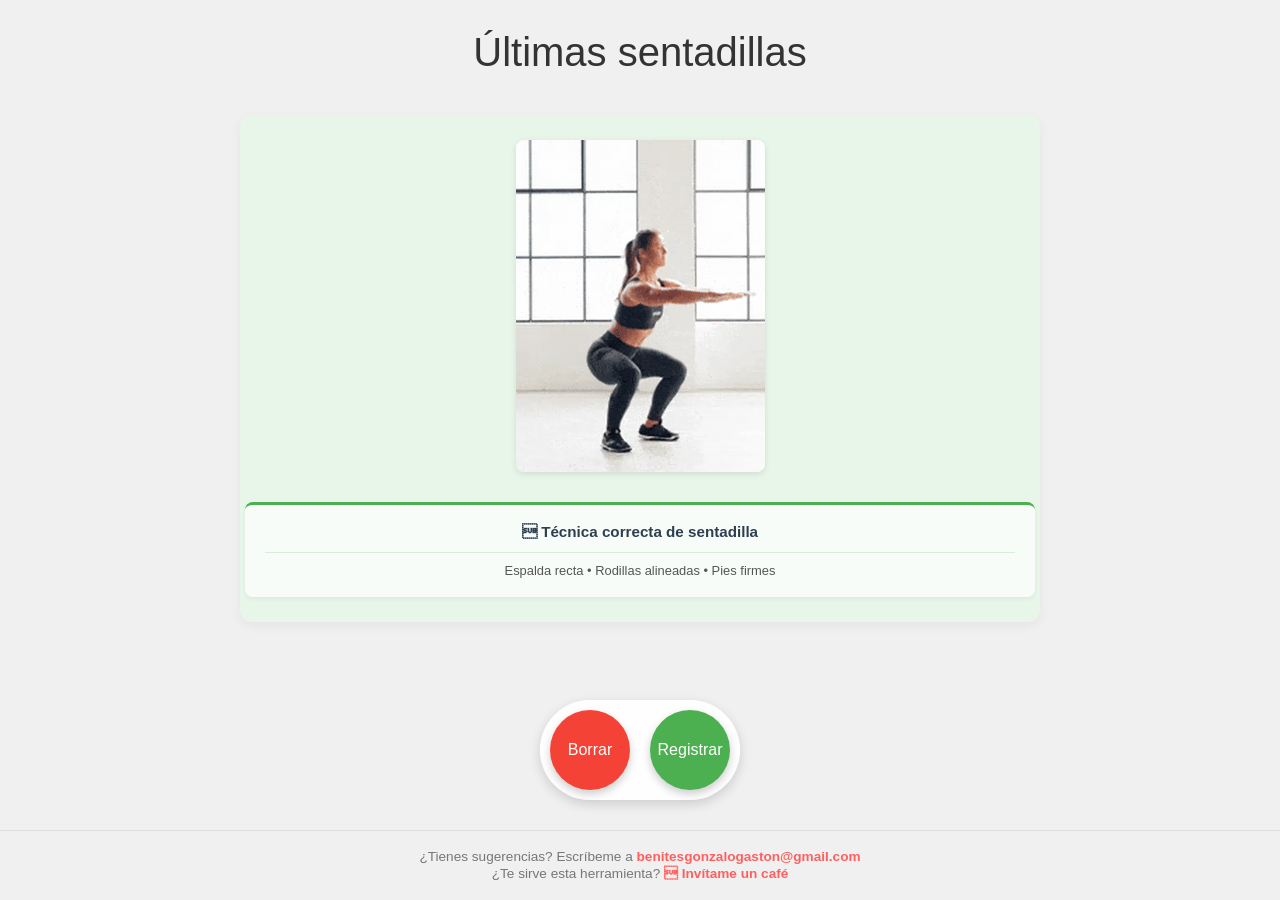
==== index.html @ f159cb7e "Update index.html" ====
<!DOCTYPE html>
<html lang="es">
<head>
    <meta charset="UTF-8" />
    <meta name="viewport" content="width=device-width, initial-scale=1.0" />
    <title>Últimas sentadillas</title>
    <link rel="stylesheet" href="https://gnzalobnites.github.io/ultimas-sentadillas/css/styles.css" />
</head>
<body>
    <div class="titulo">Últimas sentadillas</div>
    
    <div id="fechaContainer" class="fecha-container"></div>
    
    <div class="contenedor-principal">
        <div class="tabla-container" id="tablaContainer">
            <table id="tablaSeries">
                <tbody>
                    <!-- Las filas se agregarán aquí dinámicamente -->
                </tbody>
            </table>
        </div>
        
        <div class="cronometro-container">
            <div id="cronometro">00:00:00</div>
            <div style="font-size: 1em; margin-top: 5px; color: #666;">Tiempo de descanso</div>
        </div>
        
        <div class="gif-container" id="gifContainer">
            <img src="https://gnzalobnites.github.io/ultimas-sentadillas/media/sentadilla.gif" alt="Persona haciendo una sentadilla con técnica correcta" />
            <div class="gif-texto">
                 Técnica correcta de sentadilla
                <span class="gif-texto-separador">Espalda recta • Rodillas alineadas • Pies firmes</span>
            </div>
        </div>
    </div>
    
    <div class="botones-container">
        <button 
            class="boton boton-borrar" 
            aria-label="Borrar todas las series registradas"
            onclick="borrarDatos()"
        >
            Borrar
        </button>
        <button 
            class="boton boton-registrar" 
            aria-label="Registrar nueva serie"
            onclick="registrarSerie()"
        >
            Registrar
        </button>
    </div>

    <footer>
        <div>¿Tienes sugerencias? Escríbeme a 
            <a href="mailto:benitesgonzalogaston@gmail.com">benitesgonzalogaston@gmail.com</a>
        </div>
        <div>¿Te sirve esta herramienta? 
            <a href="https://www.buymeacoffee.com/gnzbenitesh" target="_blank"> Invítame un café</a>
        </div>
    </footer>

    <script src="https://gnzalobnites.github.io/ultimas-sentadillas/js/script.js"></script>
</body>
</html>
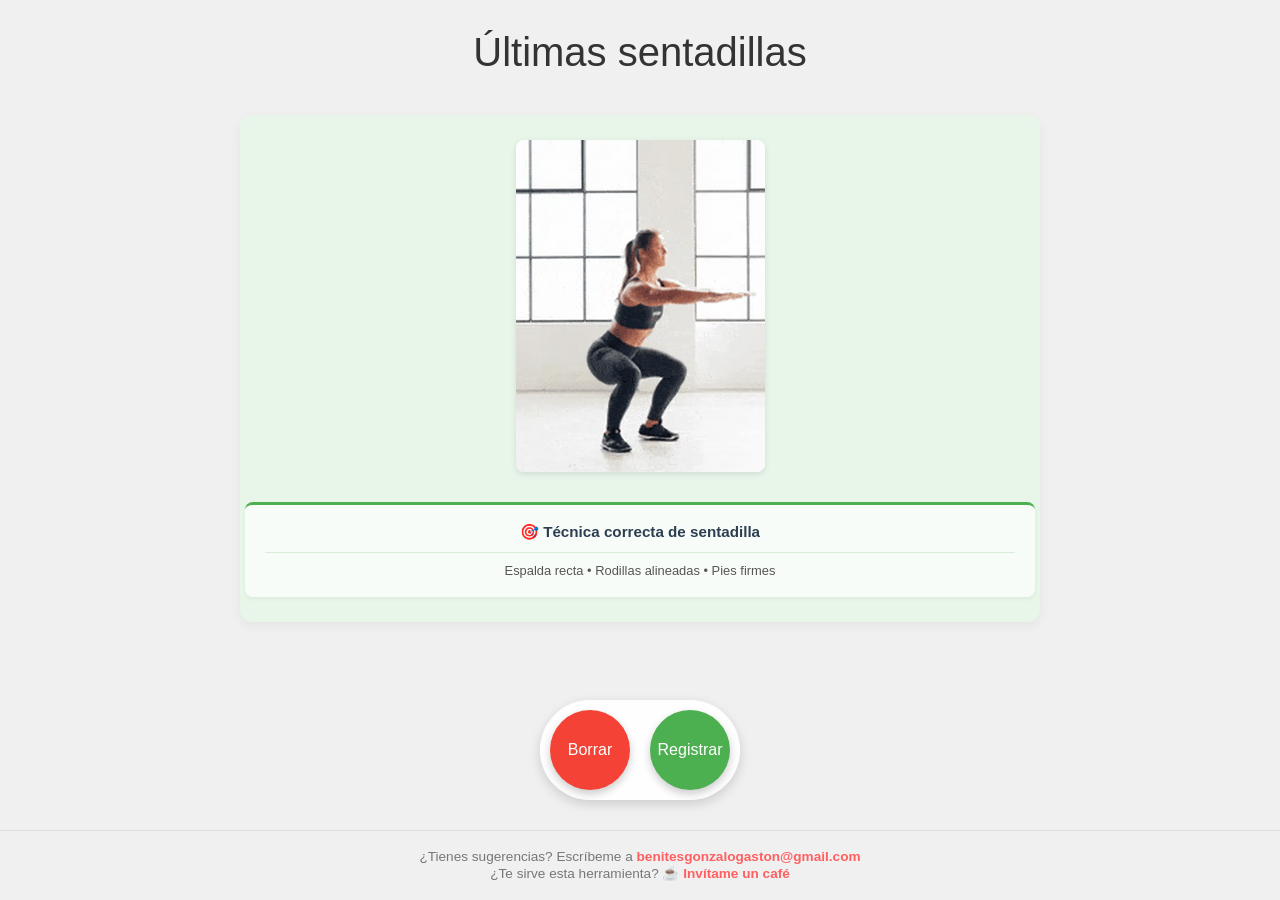
==== commit 94d9d200: "Update index.html" ====
--- a/index.html
+++ b/index.html
@@ -25,30 +25,33 @@
             <div style="font-size: 1em; margin-top: 5px; color: #666;">Tiempo de descanso</div>
         </div>
         
-        <div class="gif-container" id="gifContainer">
-            <img src="https://gnzalobnites.github.io/ultimas-sentadillas/media/sentadilla.gif" alt="Persona haciendo una sentadilla con técnica correcta" />
-            <div class="gif-texto">
-                 Técnica correcta de sentadilla
-                <span class="gif-texto-separador">Espalda recta • Rodillas alineadas • Pies firmes</span>
+        <!-- Contenedor combinado: GIF + Botones -->
+        <div class="gif-y-botones-container">
+            <div class="gif-container" id="gifContainer">
+                <img src="https://gnzalobnites.github.io/ultimas-sentadillas/media/sentadilla.gif" alt="Persona haciendo una sentadilla con técnica correcta" />
+                <div class="gif-texto">
+                    🎯 Técnica correcta de sentadilla
+                    <span class="gif-texto-separador">Espalda recta • Rodillas alineadas • Pies firmes</span>
+                </div>
+            </div>
+            
+            <div class="botones-container">
+                <button 
+                    class="boton boton-borrar" 
+                    aria-label="Borrar todas las series registradas"
+                    onclick="borrarDatos()"
+                >
+                    Borrar
+                </button>
+                <button 
+                    class="boton boton-registrar" 
+                    aria-label="Registrar nueva serie"
+                    onclick="registrarSerie()"
+                >
+                    Registrar
+                </button>
             </div>
         </div>
-    </div>
-    
-    <div class="botones-container">
-        <button 
-            class="boton boton-borrar" 
-            aria-label="Borrar todas las series registradas"
-            onclick="borrarDatos()"
-        >
-            Borrar
-        </button>
-        <button 
-            class="boton boton-registrar" 
-            aria-label="Registrar nueva serie"
-            onclick="registrarSerie()"
-        >
-            Registrar
-        </button>
     </div>
 
     <footer>
@@ -56,7 +59,7 @@
             <a href="mailto:benitesgonzalogaston@gmail.com">benitesgonzalogaston@gmail.com</a>
         </div>
         <div>¿Te sirve esta herramienta? 
-            <a href="https://www.buymeacoffee.com/gnzbenitesh" target="_blank"> Invítame un café</a>
+            <a href="https://www.buymeacoffee.com/gnzbenitesh " target="_blank">☕ Invítame un café</a>
         </div>
     </footer>
 
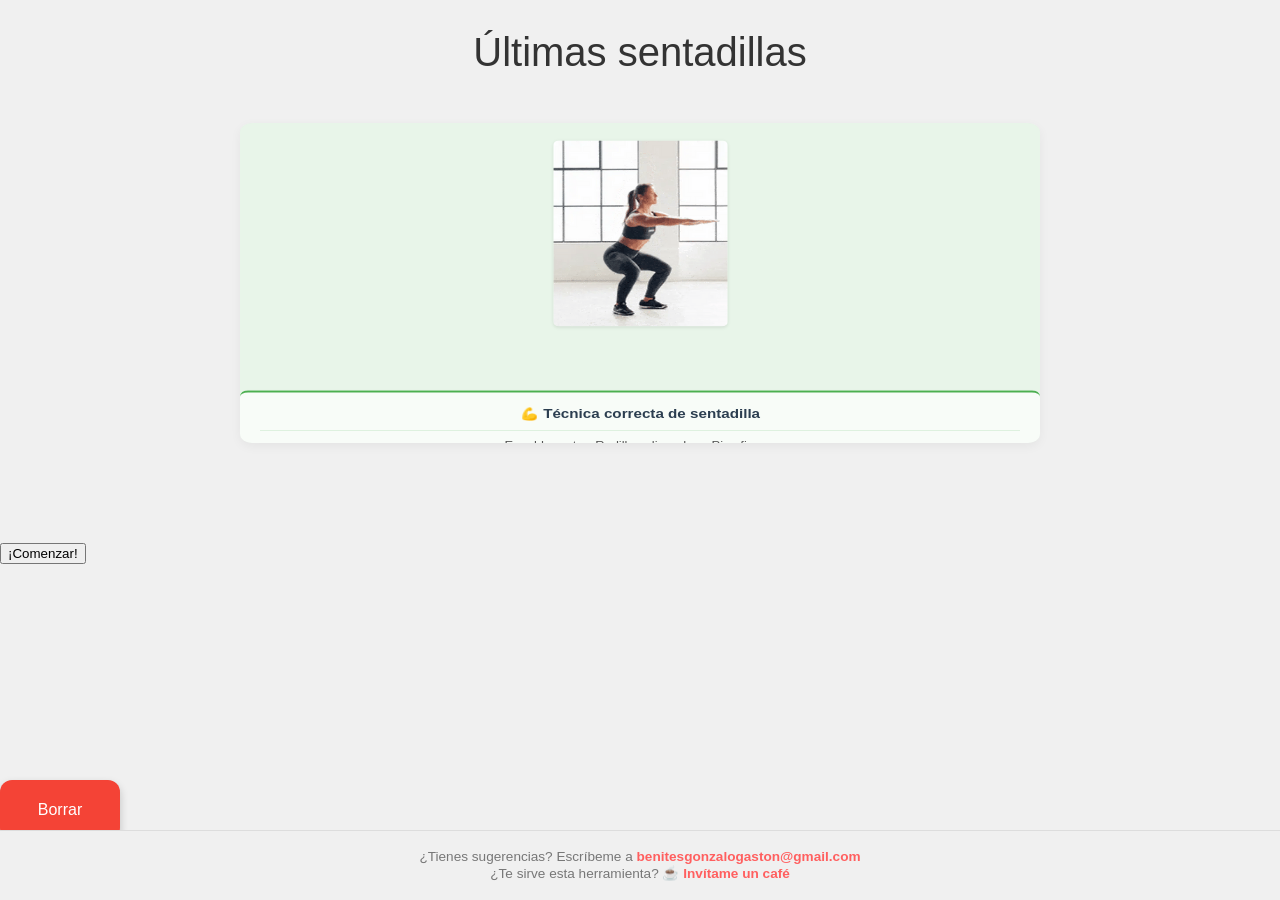
==== commit 8106cf2b: "Update index.html" ====
--- a/index.html
+++ b/index.html
@@ -4,7 +4,7 @@
     <meta charset="UTF-8" />
     <meta name="viewport" content="width=device-width, initial-scale=1.0" />
     <title>Últimas sentadillas</title>
-    <link rel="stylesheet" href="https://gnzalobnites.github.io/ultimas-sentadillas/css/styles.css" />
+    <link rel="stylesheet" href="css/styles.css" />
 </head>
 <body>
     <div class="titulo">Últimas sentadillas</div>
@@ -25,33 +25,37 @@
             <div style="font-size: 1em; margin-top: 5px; color: #666;">Tiempo de descanso</div>
         </div>
         
-        <!-- Contenedor combinado: GIF + Botones -->
-        <div class="gif-y-botones-container">
-            <div class="gif-container" id="gifContainer">
-                <img src="https://gnzalobnites.github.io/ultimas-sentadillas/media/sentadilla.gif" alt="Persona haciendo una sentadilla con técnica correcta" />
-                <div class="gif-texto">
-                    🎯 Técnica correcta de sentadilla
-                    <span class="gif-texto-separador">Espalda recta • Rodillas alineadas • Pies firmes</span>
-                </div>
-            </div>
-            
-            <div class="botones-container">
-                <button 
-                    class="boton boton-borrar" 
-                    aria-label="Borrar todas las series registradas"
-                    onclick="borrarDatos()"
-                >
-                    Borrar
-                </button>
-                <button 
-                    class="boton boton-registrar" 
-                    aria-label="Registrar nueva serie"
-                    onclick="registrarSerie()"
-                >
-                    Registrar
-                </button>
+        <!-- Solo el GIF (sin botones) -->
+        <div class="gif-container" id="gifContainer">
+            <img src="media/sentadilla.gif" alt="Persona haciendo una sentadilla con técnica correcta" />
+            <div class="gif-texto">
+                💪 Técnica correcta de sentadilla
+                <span class="gif-texto-separador">Espalda recta • Rodillas alineadas • Pies firmes</span>
             </div>
         </div>
+
+        <!-- Botón para comenzar entrenamiento -->
+        <div class="boton-comenzar-container" id="botonComenzarContainer">
+            <button id="botonComenzar" class="boton-comenzar">¡Comenzar!</button>
+        </div>
+    </div>
+
+    <!-- Botones fijos (solo visibles cuando hay registros) -->
+    <div class="botones-fijos" id="botonesFijos">
+        <button 
+            class="boton boton-borrar" 
+            aria-label="Borrar todas las series registradas"
+            onclick="borrarDatos()"
+        >
+            Borrar
+        </button>
+        <button 
+            class="boton boton-registrar" 
+            aria-label="Registrar nueva serie"
+            onclick="registrarSerie()"
+        >
+            Registrar
+        </button>
     </div>
 
     <footer>
@@ -59,10 +63,10 @@
             <a href="mailto:benitesgonzalogaston@gmail.com">benitesgonzalogaston@gmail.com</a>
         </div>
         <div>¿Te sirve esta herramienta? 
-            <a href="https://www.buymeacoffee.com/gnzbenitesh " target="_blank">☕ Invítame un café</a>
+            <a href="https://www.buymeacoffee.com/gnzbenitesh" target="_blank">☕ Invítame un café</a>
         </div>
     </footer>
 
-    <script src="https://gnzalobnites.github.io/ultimas-sentadillas/js/script.js"></script>
+    <script src="js/script.js"></script>
 </body>
 </html>
--- a/css/styles.css
+++ b/css/styles.css
@@ -0,0 +1,424 @@
+/* Constantes */
+:root {
+    --altura-footer: 70px;
+    --espacio-botones-footer: 30px;
+    --altura-botones: 80px;
+    --altura-titulo: 120px;
+    --espacio-consistente: 20px; /* Espacio consistente entre elementos */
+}
+
+body {
+    margin: 0;
+    padding: 0;
+    font-family: Arial, sans-serif;
+    background-color: #f0f0f0;
+    min-height: 100vh;
+    display: flex;
+    flex-direction: column;
+    position: relative;
+    overflow-y: hidden; /* Eliminar desplazamiento vertical */
+}
+
+.titulo {
+    text-align: center;
+    padding-top: 30px;
+    font-size: 2.5em;
+    color: #333;
+    position: relative;
+    z-index: 1;
+    flex-shrink: 0;
+    margin-bottom: calc(var(--espacio-consistente) * 0.4);
+}
+
+.fecha-container {
+    text-align: center;
+    font-size: 1.5em;
+    color: #555;
+    width: 80%;
+    max-width: 800px;
+    margin-left: auto;
+    margin-right: auto;
+    display: none;
+    flex-shrink: 0;
+    margin-bottom: var(--espacio-consistente);
+}
+
+/* CONTENEDOR PRINCIPAL FLEXIBLE */
+.contenedor-principal {
+    width: 100%;
+    flex: 1;
+    display: flex;
+    flex-direction: column;
+    position: relative;
+    overflow-y: auto;
+    padding-bottom: 20px; /* Margen inferior ajustado */
+}
+
+/* Contenedores principales con ancho consistente */
+.tabla-container,
+.cronometro-container,
+.gif-container,
+.gif-y-botones-container {
+    width: 80%;
+    max-width: 800px;
+    margin-left: auto;
+    margin-right: auto;
+    box-sizing: border-box;
+}
+
+.tabla-container {
+    max-height: 0;
+    overflow-y: hidden;
+    transition: max-height 0.3s ease;
+    margin-top: var(--espacio-consistente);
+    margin-bottom: var(--espacio-consistente);
+    flex-shrink: 0;
+}
+
+.tabla-container.con-registros {
+    max-height: 35vh;
+    overflow-y: auto;
+    display: block;
+    flex-shrink: 0;
+}
+
+/* Mostrar fecha y cronómetro cuando haya registros */
+.contenedor-principal.con-registros .fecha-container,
+.contenedor-principal.con-registros .cronometro-container {
+    display: block;
+}
+
+.cronometro-container {
+    display: none;
+    margin-top: var(--espacio-consistente);
+    margin-bottom: var(--espacio-consistente);
+    font-size: 1.8em;
+    color: #333;
+    text-align: center;
+    padding: 15px;
+    background-color: #e8f5e9;
+    border-radius: 10px;
+    box-shadow: 0 2px 4px rgba(0,0,0,0.1);
+    transition: all 0.3s ease;
+    opacity: 0;
+    transform: translateY(-10px);
+    flex-shrink: 0;
+}
+
+.cronometro-container.mostrar {
+    opacity: 1;
+    transform: translateY(0);
+}
+
+table {
+    width: 100%;
+    border-collapse: collapse;
+}
+
+td {
+    padding: 10px;
+    text-align: center;
+    font-size: 1.5em;
+    color: #444;
+}
+
+.contenido-celda {
+    display: flex;
+    align-items: center;
+    justify-content: center;
+}
+
+.boton-eliminar {
+    background-color: #ff6b6b;
+    color: white;
+    border: none;
+    border-radius: 4px;
+    padding: 5px 10px;
+    cursor: pointer;
+    font-size: 0.9em;
+    margin-left: 10px;
+}
+
+.boton-eliminar:hover {
+    background-color: #ff5252;
+}
+
+/* NUEVO CONTENEDOR COMBINADO */
+.gif-y-botones-container {
+    display: flex;
+    flex-direction: column;
+    align-items: center;
+    margin-top: var(--espacio-consistente);
+    margin-bottom: var(--espacio-consistente);
+}
+
+/* GIF CONTAINER */
+
+.gif-container {
+    display: flex;
+    flex-direction: column;
+    align-items: center;
+    justify-content: center;
+    width: 100%;
+    padding: 20px; /* Reducido de 25px a 20px (~20% menos en padding vertical total) */
+    background-color: #e8f5e9;
+    border-radius: 12px;
+    box-shadow: 0 4px 12px rgba(0, 0, 0, 0.05);
+    transition: all 0.3s ease;
+    margin-bottom: 20px;
+    max-height: 400px; /* Límite visual general */
+    overflow: hidden;
+}
+
+/* Aplicar reducción adicional al contenedor cuando se muestra */
+.contenedor-principal:not(.con-registros) .gif-container {
+    /* Altura efectiva reducida ~20% respecto al estado original */
+    transform: scaleY(0.8);
+    transform-origin: top;
+}
+
+.gif-container img {
+    max-width: 100%;
+    max-height: 375px;
+    border-radius: 8px;
+    box-shadow: 0 2px 6px rgba(0, 0, 0, 0.1);
+    margin-bottom: 20px;
+    transform: scale(0.70); /* Reduce el tamaño del GIF en un 30% */
+    transform-origin: center;
+}
+
+.gif-texto {
+    width: 100%;
+    text-align: center;
+    font-size: 0.95em;
+    color: #2c3e50;
+    background-color: rgba(255, 255, 255, 0.7);
+    padding: 15px 20px;
+    font-weight: 600;
+    line-height: 1.6;
+    border-radius: 8px;
+    border-top: 3px solid #4CAF50;
+    box-shadow: 0 2px 4px rgba(0, 0, 0, 0.05);
+    margin-top: 10px;
+}
+
+.gif-texto-separador {
+    display: block;
+    font-size: 0.85em;
+    font-weight: normal;
+    color: #555;
+    margin-top: 8px;
+    padding-top: 8px;
+    border-top: 1px solid rgba(76, 175, 80, 0.2);
+}
+
+/* BOTONES DENTRO DEL MISMO CONTENEDOR */
+.botones-container {
+    display: flex;
+    gap: 20px;
+    background: rgba(255, 255, 255, 0.9);
+    padding: 10px;
+    border-radius: 15px;
+    box-shadow: 0 4px 12px rgba(0,0,0,0.15);
+    backdrop-filter: blur(5px);
+    justify-content: center;
+    width: 100%;
+}
+
+.boton {
+    width: 120px;
+    height: 60px;
+    border-radius: 12px;
+    border: none;
+    color: white;
+    font-size: 1em;
+    cursor: pointer;
+    box-shadow: 0 4px 8px rgba(0,0,0,0.2);
+    display: flex;
+    align-items: center;
+    justify-content: center;
+    text-align: center;
+    transition: all 0.2s ease;
+}
+
+.boton-registrar { background-color: #4CAF50; }
+.boton-borrar { background-color: #f44336; }
+
+.boton-registrar:hover { background-color: #45a049; transform: scale(1.05); }
+.boton-borrar:hover { background-color: #d32f2f; transform: scale(1.05); }
+.boton:active { transform: scale(0.95); }
+
+/* Scroll personalizado */
+.tabla-container::-webkit-scrollbar {
+    width: 8px;
+}
+.tabla-container::-webkit-scrollbar-track {
+    background: #f1f1f1;
+    border-radius: 4px;
+}
+.tabla-container::-webkit-scrollbar-thumb {
+    background: #c1c1c1;
+    border-radius: 4px;
+}
+.tabla-container::-webkit-scrollbar-thumb:hover {
+    background: #a8a8a8;
+}
+
+/* FOOTER FIJO */
+footer {
+    position: fixed;
+    bottom: 0;
+    width: 100%;
+    text-align: center;
+    font-size: 0.85em;
+    color: #777;
+    padding: 8px 20px;
+    box-sizing: border-box;
+    background-color: #f0f0f0;
+    border-top: 1px solid #ddd;
+    height: var(--altura-footer);
+    display: flex;
+    flex-direction: column;
+    justify-content: center;
+    line-height: 1.2;
+    z-index: 99;
+}
+
+footer a {
+    color: #444;
+    text-decoration: underline;
+}
+footer a:last-child {
+    color: #FF5F5F;
+    text-decoration: none;
+    font-weight: bold;
+}
+
+/* RESPONSIVE */
+@media (max-width: 768px) {
+    .tabla-container,
+    .cronometro-container,
+    .gif-container,
+    .fecha-container,
+    .gif-y-botones-container {
+        width: 90%;
+    }
+
+    .gif-container {
+        padding: 20px;
+        margin-bottom: 15px;
+    }
+
+    .gif-container img {
+        max-height: 300px;
+        margin-bottom: 15px;
+        transform: scale(0.7); /* Mantiene la reducción del 30% en dispositivos móviles */
+    }
+
+    .gif-texto {
+        font-size: 0.9em;
+        padding: 12px 15px;
+    }
+
+    .gif-texto-separador {
+        font-size: 0.8em;
+    }
+
+    :root {
+        --altura-footer: 65px;
+        --espacio-botones-footer: 25px;
+        --espacio-consistente: 15px;
+    }
+
+    .botones-container {
+        gap: 15px;
+        padding: 8px;
+    }
+
+    .tabla-container.con-registros {
+        margin-bottom: var(--espacio-consistente);
+        max-height: 30vh;
+    }
+
+    .cronometro-container {
+        margin-bottom: var(--espacio-consistente);
+    }
+
+    .contenedor-principal {
+        padding-bottom: 20px;
+    }
+}
+
+@media (max-height: 700px) {
+    .titulo {
+        padding-top: 20px;
+        font-size: 2em;
+    }
+
+    .gif-container {
+        padding: 15px;
+        margin-bottom: 12px;
+    }
+
+    .gif-container img {
+        max-height: 270px;
+        margin-bottom: 12px;
+        transform: scale(0.7); /* Mantiene la reducción del 30% */
+    }
+
+    .gif-texto {
+        padding: 10px 12px;
+        font-size: 0.85em;
+    }
+
+    .gif-texto-separador {
+        font-size: 0.75em;
+    }
+}
+
+@media (max-height: 550px) {
+    .gif-container {
+        padding: 10px;
+        margin-bottom: 10px;
+    }
+
+    .gif-container img {
+        max-height: 210px;
+        margin-bottom: 10px;
+        transform: scale(0.7); /* Mantiene la reducción del 30% */
+    }
+
+    .gif-texto {
+        padding: 8px 10px;
+        font-size: 0.8em;
+    }
+
+    .gif-texto-separador {
+        font-size: 0.7em;
+        margin-top: 5px;
+        padding-top: 5px;
+    }
+}
+
+/* Scroll oculto en todo el cuerpo */
+* {
+    scrollbar-width: none;
+}
+*::-webkit-scrollbar {
+    display: none;
+}
+
+/* Altura calculada para contenedor principal */
+.contenedor-principal {
+    height: calc(100vh - var(--altura-titulo) - var(--altura-footer) - 4 * var(--espacio-consistente));
+    overflow-y: auto;
+}
+
+.contenedor-principal.con-registros {
+    height: calc(100vh - var(--altura-titulo) - var(--altura-footer) - 3 * var(--espacio-consistente));
+}
+
+/* Ocultar el GIF cuando hay registros */
+.contenedor-principal.con-registros .gif-y-botones-container .gif-container {
+    display: none;
+    }
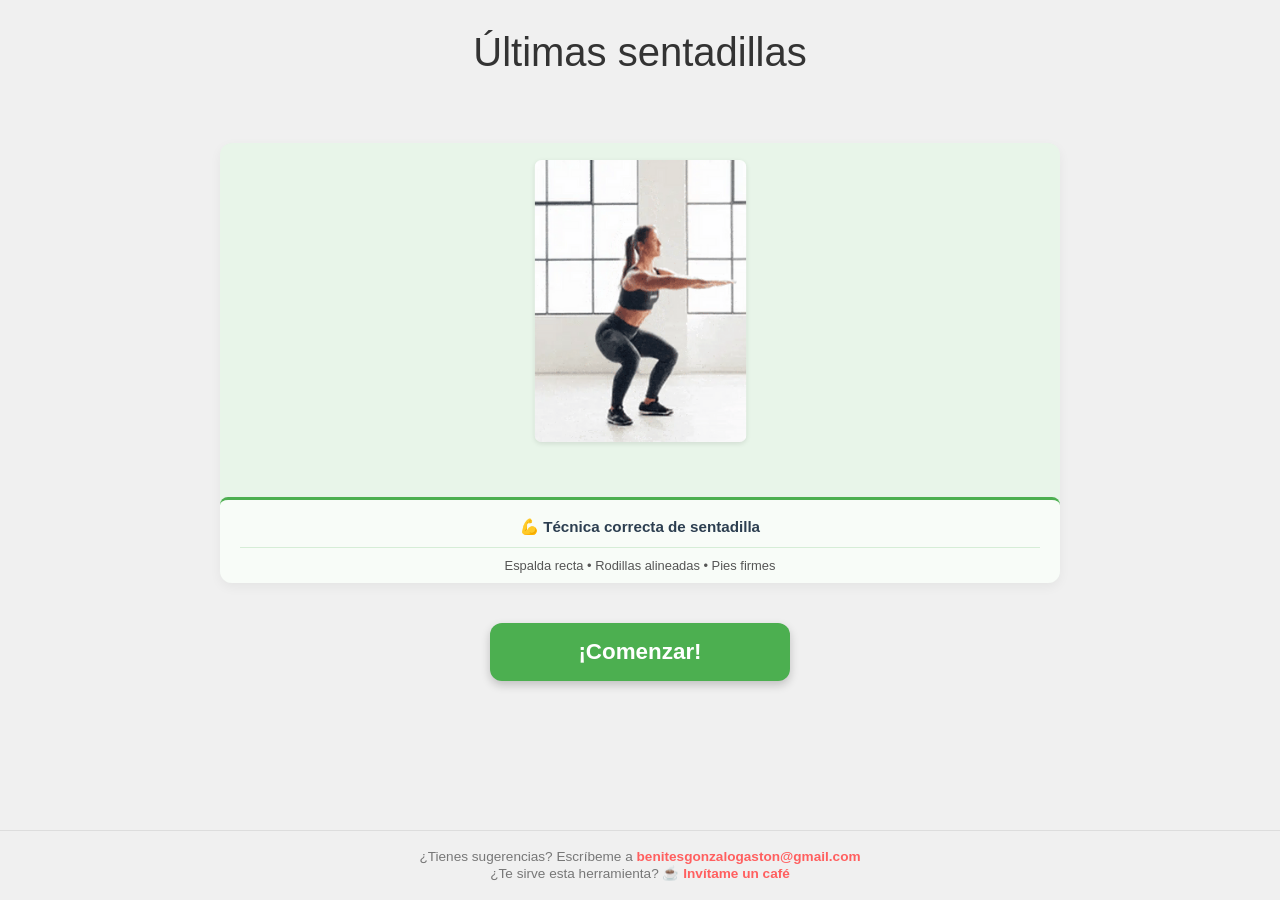
==== commit 56fea213: "Update index.html" ====
--- a/index.html
+++ b/index.html
@@ -4,7 +4,7 @@
     <meta charset="UTF-8" />
     <meta name="viewport" content="width=device-width, initial-scale=1.0" />
     <title>Últimas sentadillas</title>
-    <link rel="stylesheet" href="css/styles.css" />
+    <link rel="stylesheet" href="https://gnzalobnites.github.io/ultimas-sentadillas/css/styles.css" />
 </head>
 <body>
     <div class="titulo">Últimas sentadillas</div>
@@ -27,7 +27,7 @@
         
         <!-- Solo el GIF (sin botones) -->
         <div class="gif-container" id="gifContainer">
-            <img src="media/sentadilla.gif" alt="Persona haciendo una sentadilla con técnica correcta" />
+            <img src="/media/sentadilla.gif" alt="Persona haciendo una sentadilla con técnica correcta" />
             <div class="gif-texto">
                 💪 Técnica correcta de sentadilla
                 <span class="gif-texto-separador">Espalda recta • Rodillas alineadas • Pies firmes</span>
@@ -67,6 +67,6 @@
         </div>
     </footer>
 
-    <script src="js/script.js"></script>
+    <script src="https://gnzalobnites.github.io/ultimas-sentadillas/js/script.js"></script>
 </body>
 </html>
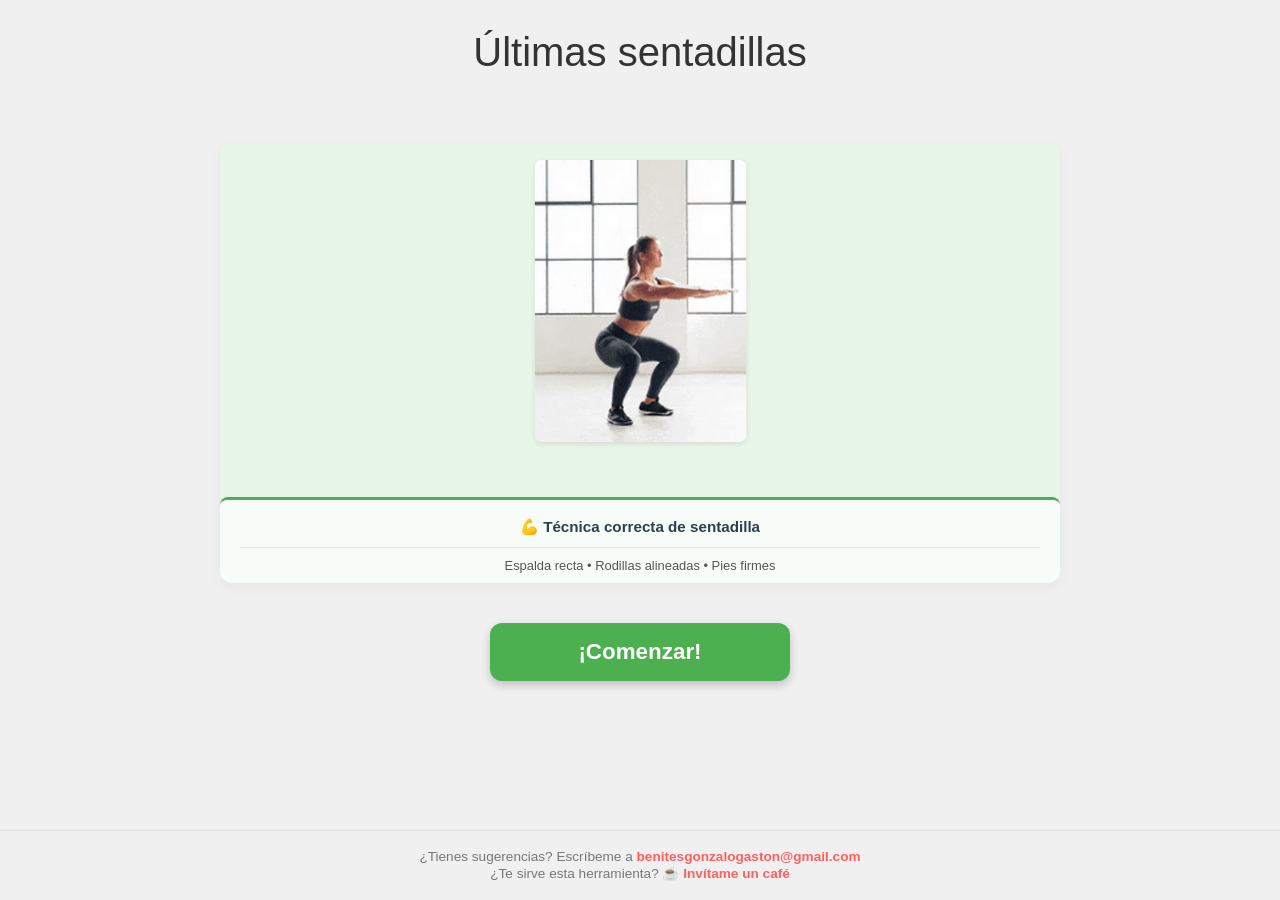
==== commit 9faa323a: "Update index.html" ====
--- a/index.html
+++ b/index.html
@@ -27,7 +27,7 @@
         
         <!-- Solo el GIF (sin botones) -->
         <div class="gif-container" id="gifContainer">
-            <img src="/media/sentadilla.gif" alt="Persona haciendo una sentadilla con técnica correcta" />
+            <img src="media/sentadilla.gif" alt="Persona haciendo una sentadilla con técnica correcta" />
             <div class="gif-texto">
                 💪 Técnica correcta de sentadilla
                 <span class="gif-texto-separador">Espalda recta • Rodillas alineadas • Pies firmes</span>
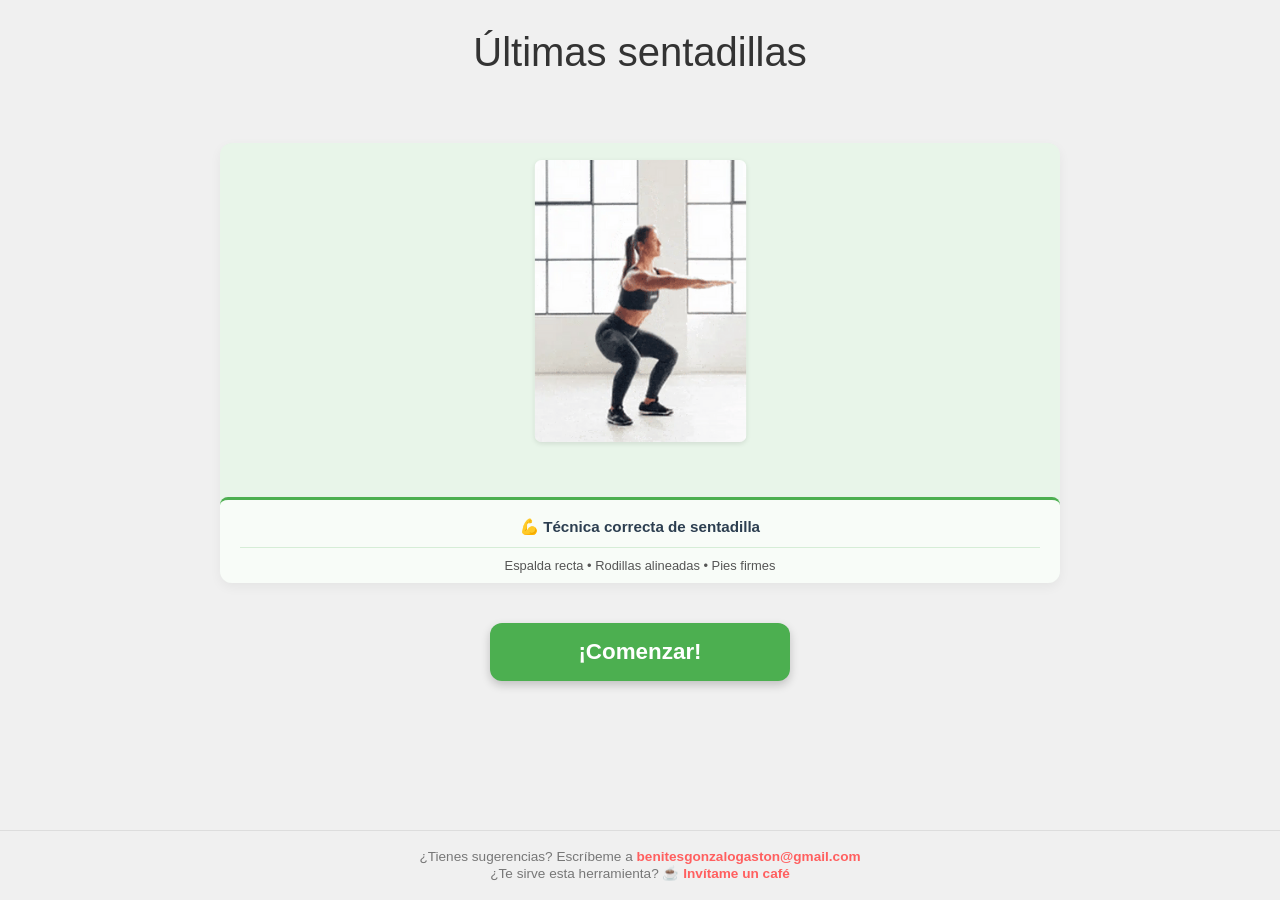
==== commit beb8274e: "Update index.html" ====
--- a/index.html
+++ b/index.html
@@ -4,7 +4,7 @@
     <meta charset="UTF-8" />
     <meta name="viewport" content="width=device-width, initial-scale=1.0" />
     <title>Últimas sentadillas</title>
-    <link rel="stylesheet" href="https://gnzalobnites.github.io/ultimas-sentadillas/css/styles.css" />
+    <link rel="stylesheet" href="css/styles.css" />
 </head>
 <body>
     <div class="titulo">Últimas sentadillas</div>
@@ -67,6 +67,6 @@
         </div>
     </footer>
 
-    <script src="https://gnzalobnites.github.io/ultimas-sentadillas/js/script.js"></script>
+    <script src="js/script.js"></script>
 </body>
 </html>
--- a/css/styles.css
+++ b/css/styles.css
@@ -0,0 +1,350 @@
+/* Constantes */
+:root {
+    --altura-footer: 70px;
+    --altura-botones-fijos: 80px;
+    --espacio-botones-footer: 10px;
+    --altura-titulo: 120px;
+    --espacio-consistente: 20px;
+}
+
+body {
+    margin: 0;
+    padding: 0;
+    font-family: Arial, sans-serif;
+    background-color: #f0f0f0;
+    min-height: 100vh;
+    display: flex;
+    flex-direction: column;
+    position: relative;
+    overflow-y: hidden;
+}
+
+.titulo {
+    text-align: center;
+    padding-top: 30px;
+    font-size: 2.5em;
+    color: #333;
+    flex-shrink: 0;
+    margin-bottom: calc(var(--espacio-consistente) * 0.4);
+}
+
+.fecha-container {
+    text-align: center;
+    font-size: 1.5em;
+    color: #555;
+    width: 80%;
+    max-width: 800px;
+    margin: 0 auto var(--espacio-consistente);
+    display: none;
+}
+
+/* CONTENEDOR PRINCIPAL */
+.contenedor-principal {
+    width: 100%;
+    flex: 1;
+    display: flex;
+    flex-direction: column;
+    overflow-y: auto;
+    padding-bottom: var(--altura-botones-fijos);
+    box-sizing: border-box;
+}
+
+/* Altura dinámica */
+.contenedor-principal {
+    height: calc(100vh - var(--altura-titulo) - var(--altura-footer));
+}
+
+.contenedor-principal.con-registros {
+    height: calc(100vh - var(--altura-titulo) - var(--altura-footer) - var(--altura-botones-fijos) - var(--espacio-botones-footer));
+}
+
+/* Tabla */
+.tabla-container {
+    width: 80%;
+    max-width: 800px;
+    margin: var(--espacio-consistente) auto;
+    max-height: 0;
+    overflow-y: hidden;
+    transition: max-height 0.3s ease;
+}
+
+.tabla-container.con-registros {
+    max-height: 35vh;
+    overflow-y: auto;
+    display: block;
+}
+
+/* Cronómetro */
+.cronometro-container {
+    display: none;
+    width: 80%;
+    max-width: 800px;
+    margin: var(--espacio-consistente) auto;
+    font-size: 1.8em;
+    color: #333;
+    text-align: center;
+    padding: 15px;
+    background-color: #e8f5e9;
+    border-radius: 10px;
+    box-shadow: 0 2px 4px rgba(0,0,0,0.1);
+    opacity: 0;
+    transform: translateY(-10px);
+    transition: all 0.3s ease;
+}
+
+.cronometro-container.mostrar {
+    opacity: 1;
+    transform: translateY(0);
+}
+
+/* GIF */
+.gif-container {
+    width: 80%;
+    max-width: 800px;
+    margin: var(--espacio-consistente) auto;
+    display: flex;
+    flex-direction: column;
+    align-items: center;
+    justify-content: center;
+    padding: 20px;
+    background-color: #e8f5e9;
+    border-radius: 12px;
+    box-shadow: 0 4px 12px rgba(0, 0, 0, 0.05);
+    max-height: 400px;
+    overflow: hidden;
+}
+
+/* Ocultar GIF cuando hay registros */
+.contenedor-principal.con-registros .gif-container,
+.contenedor-principal.con-registros .boton-comenzar-container {
+    display: none;
+}
+
+.gif-container img {
+    max-width: 100%;
+    max-height: 375px;
+    border-radius: 8px;
+    box-shadow: 0 2px 6px rgba(0, 0, 0, 0.1);
+    margin-bottom: 20px;
+    transform: scale(0.85);
+    transform-origin: center;
+}
+
+.gif-texto {
+    width: 100%;
+    text-align: center;
+    font-size: 0.95em;
+    color: #2c3e50;
+    background-color: rgba(255, 255, 255, 0.7);
+    padding: 15px 20px;
+    font-weight: 600;
+    line-height: 1.6;
+    border-radius: 8px;
+    border-top: 3px solid #4CAF50;
+    box-shadow: 0 2px 4px rgba(0, 0, 0, 0.05);
+    margin-top: 10px;
+}
+
+.gif-texto-separador {
+    display: block;
+    font-size: 0.85em;
+    font-weight: normal;
+    color: #555;
+    margin-top: 8px;
+    padding-top: 8px;
+    border-top: 1px solid rgba(76, 175, 80, 0.2);
+}
+
+/* BOTÓN COMENZAR */
+.boton-comenzar-container {
+    width: 80%;
+    max-width: 800px;
+    margin: var(--espacio-consistente) auto;
+    display: flex;
+    justify-content: center;
+}
+
+.boton-comenzar {
+    background-color: #4CAF50;
+    color: white;
+    border: none;
+    border-radius: 12px;
+    padding: 16px 32px;
+    font-size: 1.4em;
+    font-weight: bold;
+    cursor: pointer;
+    box-shadow: 0 4px 10px rgba(0,0,0,0.2);
+    transition: all 0.2s ease;
+    width: 100%;
+    max-width: 300px;
+}
+
+.boton-comenzar:hover {
+    background-color: #45a049;
+    transform: scale(1.03);
+}
+
+.boton-comenzar:active {
+    transform: scale(0.98);
+}
+
+/* BOTONES FIJOS */
+.botones-fijos {
+    position: fixed;
+    bottom: var(--altura-footer);
+    left: 50%;
+    transform: translateX(-50%);
+    display: none;
+    gap: 20px;
+    background: rgba(255, 255, 255, 0.9);
+    padding: 10px 20px;
+    border-radius: 15px;
+    box-shadow: 0 4px 12px rgba(0,0,0,0.15);
+    backdrop-filter: blur(5px);
+    z-index: 100;
+}
+
+.contenedor-principal.con-registros ~ .botones-fijos {
+    display: flex;
+    justify-content: center;
+}
+
+.boton {
+    width: 120px;
+    height: 60px;
+    border-radius: 12px;
+    border: none;
+    color: white;
+    font-size: 1em;
+    cursor: pointer;
+    box-shadow: 0 4px 8px rgba(0,0,0,0.2);
+    display: flex;
+    align-items: center;
+    justify-content: center;
+    text-align: center;
+    transition: all 0.2s ease;
+}
+
+.boton-registrar { background-color: #4CAF50; }
+.boton-borrar { background-color: #f44336; }
+
+.boton-registrar:hover { background-color: #45a049; transform: scale(1.05); }
+.boton-borrar:hover { background-color: #d32f2f; transform: scale(1.05); }
+.boton:active { transform: scale(0.95); }
+
+/* Tabla estilos */
+table {
+    width: 100%;
+    border-collapse: collapse;
+}
+
+td {
+    padding: 10px;
+    text-align: center;
+    font-size: 1.5em;
+    color: #444;
+}
+
+.contenido-celda {
+    display: flex;
+    align-items: center;
+    justify-content: center;
+}
+
+.boton-eliminar {
+    background-color: #ff6b6b;
+    color: white;
+    border: none;
+    border-radius: 4px;
+    padding: 5px 10px;
+    cursor: pointer;
+    font-size: 0.9em;
+    margin-left: 10px;
+}
+
+.boton-eliminar:hover {
+    background-color: #ff5252;
+}
+
+/* Scroll personalizado (solo en tabla) */
+.tabla-container::-webkit-scrollbar {
+    width: 8px;
+}
+.tabla-container::-webkit-scrollbar-track {
+    background: #f1f1f1;
+    border-radius: 4px;
+}
+.tabla-container::-webkit-scrollbar-thumb {
+    background: #c1c1c1;
+    border-radius: 4px;
+}
+.tabla-container::-webkit-scrollbar-thumb:hover {
+    background: #a8a8a8;
+}
+
+/* FOOTER */
+footer {
+    position: fixed;
+    bottom: 0;
+    width: 100%;
+    text-align: center;
+    font-size: 0.85em;
+    color: #777;
+    padding: 8px 20px;
+    box-sizing: border-box;
+    background-color: #f0f0f0;
+    border-top: 1px solid #ddd;
+    height: var(--altura-footer);
+    display: flex;
+    flex-direction: column;
+    justify-content: center;
+    line-height: 1.2;
+    z-index: 99;
+}
+
+footer a {
+    color: #444;
+    text-decoration: underline;
+}
+footer a:last-child {
+    color: #FF5F5F;
+    text-decoration: none;
+    font-weight: bold;
+}
+
+/* RESPONSIVE */
+@media (max-width: 768px) {
+    :root {
+        --altura-footer: 65px;
+        --altura-botones-fijos: 70px;
+        --espacio-consistente: 15px;
+    }
+
+    .botones-fijos {
+        gap: 15px;
+        padding: 8px 15px;
+    }
+
+    .boton {
+        width: 110px;
+        height: 55px;
+        font-size: 0.95em;
+    }
+
+    .boton-comenzar {
+        font-size: 1.2em;
+        padding: 14px 24px;
+    }
+
+    .tabla-container.con-registros {
+        max-height: 30vh;
+    }
+}
+
+/* Ocultar scroll global */
+* {
+    scrollbar-width: none;
+}
+*::-webkit-scrollbar {
+    display: none;
+    }
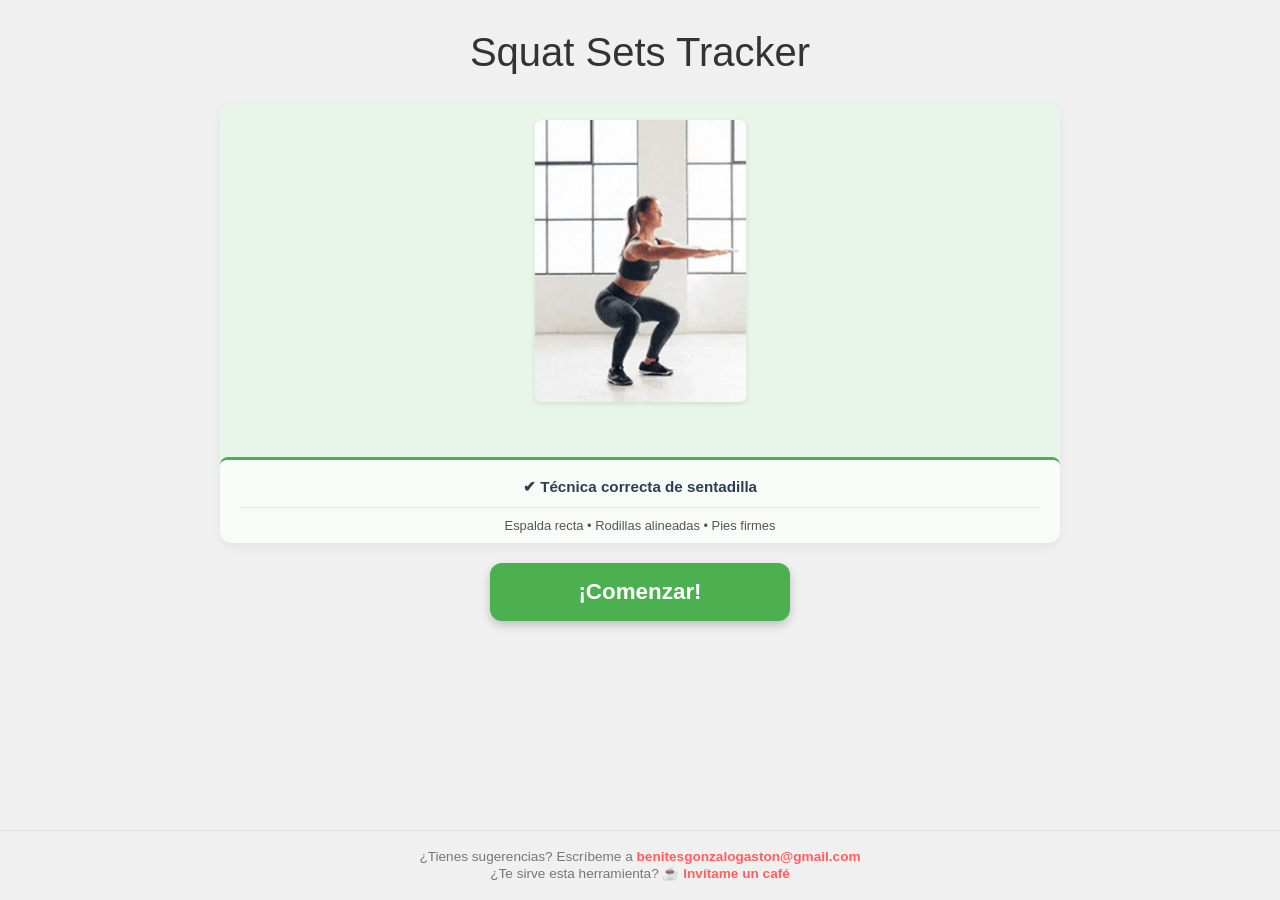
==== commit 333d845e: "Update index.html" ====
--- a/index.html
+++ b/index.html
@@ -3,44 +3,59 @@
 <head>
     <meta charset="UTF-8" />
     <meta name="viewport" content="width=device-width, initial-scale=1.0" />
-    <title>Últimas sentadillas</title>
+
+    <!-- Open Graph / Redes Sociales -->
+    <meta property="og:title" content="Squat Sets Tracker" />
+    <meta property="og:description" content="Registra tus series de sentadillas (10–20 repeticiones) y lleva el control del tiempo transcurrido desde tu última serie. Totalmente flexible, sin horarios fijos." />
+    <meta property="og:image" content="https://gnzalobnites.github.io/ultimas-sentadillas/media/squat-sets-tracker-og.png" />
+    <meta property="og:image:width" content="1200" />
+    <meta property="og:image:height" content="630" />
+    <meta property="og:type" content="website" />
+    <meta property="og:url" content="https://gnzalobnites.github.io/ultimas-sentadillas/" />
+    <meta property="og:locale" content="es_ES" />
+
+    <title>Squat Sets Tracker</title>
     <link rel="stylesheet" href="css/styles.css" />
 </head>
 <body>
-    <div class="titulo">Últimas sentadillas</div>
+    <div class="titulo">Squat Sets Tracker</div>
     
     <div id="fechaContainer" class="fecha-container"></div>
     
-    <div class="contenedor-principal">
-        <div class="tabla-container" id="tablaContainer">
-            <table id="tablaSeries">
-                <tbody>
-                    <!-- Las filas se agregarán aquí dinámicamente -->
-                </tbody>
-            </table>
-        </div>
-        
-        <div class="cronometro-container">
-            <div id="cronometro">00:00:00</div>
-            <div style="font-size: 1em; margin-top: 5px; color: #666;">Tiempo de descanso</div>
-        </div>
-        
-        <!-- Solo el GIF (sin botones) -->
-        <div class="gif-container" id="gifContainer">
-            <img src="media/sentadilla.gif" alt="Persona haciendo una sentadilla con técnica correcta" />
-            <div class="gif-texto">
-                💪 Técnica correcta de sentadilla
-                <span class="gif-texto-separador">Espalda recta • Rodillas alineadas • Pies firmes</span>
+    <div class="contenedor-principal" id="contenedorPrincipal">
+        <!-- Estado inicial: GIF + botón Comenzar -->
+        <div class="estado-inicial" id="estadoInicial">
+            <div class="gif-container">
+                <img src="https://gnzalobnites.github.io/ultimas-sentadillas/media/sentadilla.gif" alt="Persona haciendo una sentadilla con técnica correcta" />
+                <div class="gif-texto">
+                    ✔ Técnica correcta de sentadilla
+                    <span class="gif-texto-separador">Espalda recta • Rodillas alineadas • Pies firmes</span>
+                </div>
+            </div>
+
+            <div class="boton-comenzar-container">
+                <button id="botonComenzar" class="boton-comenzar">¡Comenzar!</button>
             </div>
         </div>
 
-        <!-- Botón para comenzar entrenamiento -->
-        <div class="boton-comenzar-container" id="botonComenzarContainer">
-            <button id="botonComenzar" class="boton-comenzar">¡Comenzar!</button>
+        <!-- Estado de entrenamiento -->
+        <div class="estado-entrenamiento" id="estadoEntrenamiento">
+            <div class="tabla-container" id="tablaContainer">
+                <table id="tablaSeries">
+                    <tbody>
+                        <!-- Las filas se agregarán aquí dinámicamente -->
+                    </tbody>
+                </table>
+            </div>
+            
+            <div class="cronometro-container">
+                <div id="cronometro">00:00:00</div>
+                <div style="font-size: 1em; margin-top: 5px; color: #666;">Tiempo de descanso</div>
+            </div>
         </div>
     </div>
 
-    <!-- Botones fijos (solo visibles cuando hay registros) -->
+    <!-- Botones fijos: SIEMPRE visibles tras "¡Comenzar!" -->
     <div class="botones-fijos" id="botonesFijos">
         <button 
             class="boton boton-borrar" 
